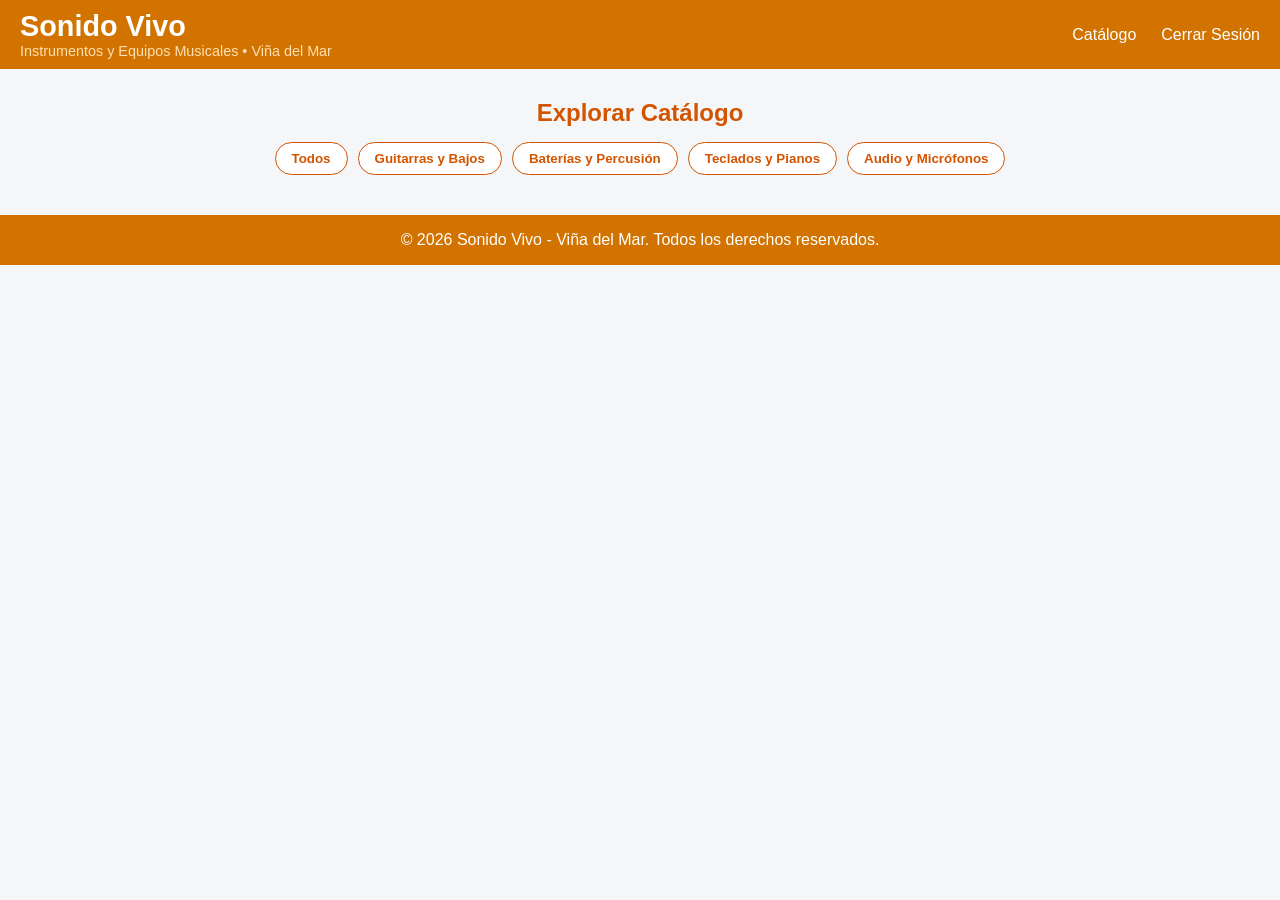
==== Arquitectura.html @ 8dd6b811 "se crea la Arquitectura de HTML Y STYLE.CSS para que mis compañeros se guien" ====
<!DOCTYPE html>
<html lang="es">
  <head>
    <meta charset="UTF-8">
    <meta name="viewport" content="width=device-width, initial-scale=1.0">
    <title>Sonido Vivo - Catálogo de Instrumentos</title>
    <link rel="stylesheet" href="style.css">
  </head>

  <body>
    <header>
      <div class="header-contenido">
        <div>  
          <h1>Sonido Vivo</h1>
          <p>Instrumentos y Equipos Musicales • Viña del Mar</p>
        </div>

        <div class="menu-derecha">
          <nav>
            <ul>
              <li>Catálogo</li>
            </ul>
          </nav>
          <nav>
            <ul>
              <li>Cerrar Sesión</li>
            </ul>
          </nav>
        </div>
      </div>
    </header>

    <main>
      <section class="filtros-seccion">
        <h2>Explorar Catálogo</h2>
        <div class="botones-filtros">
          <button class="btn-filtro">Todos</button>
          <button class="btn-filtro" >Guitarras y Bajos</button>
          <button class="btn-filtro" >Baterías y Percusión</button>
          <button class="btn-filtro" >Teclados y Pianos</button>
          <button class="btn-filtro" >Audio y Micrófonos</button>
        </div>
      </section>
      <section>
        <div>
        <!-- aqui se coloca los instrumentos -->
        </div>
      </section>
    </main>
    <footer>
      <p>© 2026 Sonido Vivo - Viña del Mar. Todos los derechos reservados.</p>
    </footer>
  </body>
</html>
---- style.css ----
* {
  box-sizing: border-box;
  margin: 0;
  padding: 0;
}

body {
  font-family: Arial, sans-serif;
  background-color: #f4f6f8;
  color: #d27300;
}

header {
  background-color: #d27300;
  color: #ffffff;
  padding: 10px 20px;
}

.header-contenido {
  max-width: 1600px;
  margin: 0 auto;
  display: flex;
  flex-wrap: wrap;
  justify-content: space-between;   
  align-items: center;
  gap: 15px;
}

header h1 {
  font-size: 1.8rem;
  margin: 0;
}

header p {
  font-size: 0.9rem;
  color: #ffe0b2;  
  margin: 0;
}

nav ul {
  list-style: none;
  display: flex;
  gap: 15px;
}

nav a {
  color: #ecf0f1;
  text-decoration: none;
  font-weight: bold;
  font-size: 0.95rem;
}

.menu-derecha {
  display: flex;
  align-items: center;
  gap: 25px;
}


main {
  max-width: 1200px;
  margin: 30px auto;
  padding: 0 20px;
}

.filtros-seccion {
  margin-bottom: 25px;
  text-align: center;
}

.filtros-seccion h2 {
  margin-bottom: 15px;
  color: #d35400;  
}

.botones-filtros {
  display: flex;
  flex-wrap: wrap;
  justify-content: center;
  gap: 10px;
}

.btn-filtro {
  background-color: #ffffff;
  border: 1px solid #d35400;   
  padding: 8px 16px;
  border-radius: 20px;
  cursor: pointer;
  font-weight: bold;
  color: #d35400;   
}

footer {
  background-color: #d27300;
  color: #ffffff;
  text-align: center;
  padding: 16px;
  margin-top: 40px;
}

@media (max-width: 768px) {
  .producto {
    width: 100%;
  }
  .header-contenido {
    flex-direction: column;
    text-align: center;
  }
}
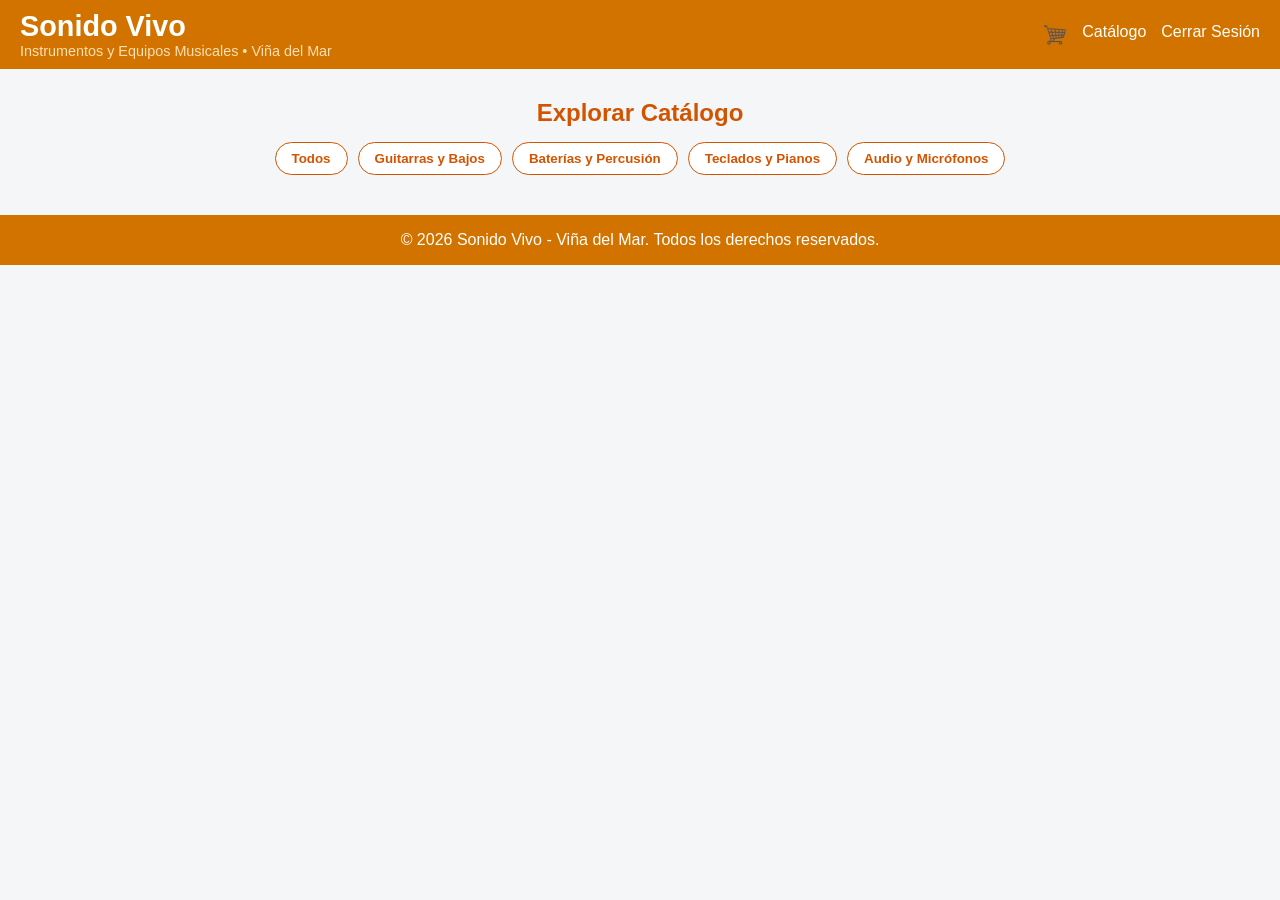
==== commit 41b169ae: "Creación y reorganización de carpetas. Con agregado de icono de carrito de compras" ====
--- a/Arquitectura.html
+++ b/Arquitectura.html
@@ -4,7 +4,7 @@
     <meta charset="UTF-8">
     <meta name="viewport" content="width=device-width, initial-scale=1.0">
     <title>Sonido Vivo - Catálogo de Instrumentos</title>
-    <link rel="stylesheet" href="style.css">
+    <link rel="stylesheet" href="style/style.css">
   </head>
 
   <body>
@@ -18,11 +18,8 @@
         <div class="menu-derecha">
           <nav>
             <ul>
+              <img class="icono-carrito" src="img/shopping-cart.png">
               <li>Catálogo</li>
-            </ul>
-          </nav>
-          <nav>
-            <ul>
               <li>Cerrar Sesión</li>
             </ul>
           </nav>
--- a/style/style.css
+++ b/style/style.css
@@ -0,0 +1,115 @@
+
+* {
+  box-sizing: border-box;
+  margin: 0;
+  padding: 0;
+}
+
+body {
+  font-family: Arial, sans-serif;
+  background-color: #f4f6f8;
+  color: #d27300;
+}
+
+header {
+  background-color: #d27300;
+  color: #ffffff;
+  padding: 10px 20px;
+}
+
+.icono-carrito{
+  width: 24px;
+  height: 24px;
+}
+
+.header-contenido {
+  max-width: 1600px;
+  margin: 0 auto;
+  display: flex;
+  flex-wrap: wrap;
+  justify-content: space-between;   
+  align-items: center;
+  gap: 15px;
+}
+
+header h1 {
+  font-size: 1.8rem;
+  margin: 0;
+}
+
+header p {
+  font-size: 0.9rem;
+  color: #ffe0b2;  
+  margin: 0;
+}
+
+nav ul {
+  list-style: none;
+  display: flex;
+  gap: 15px;
+}
+
+nav a {
+  color: #ecf0f1;
+  text-decoration: none;
+  font-weight: bold;
+  font-size: 0.95rem;
+}
+
+.menu-derecha {
+  display: flex;
+  align-items: center;
+  gap: 25px;
+}
+
+
+main {
+  max-width: 1200px;
+  margin: 30px auto;
+  padding: 0 20px;
+}
+
+.filtros-seccion {
+  margin-bottom: 25px;
+  text-align: center;
+}
+
+.filtros-seccion h2 {
+  margin-bottom: 15px;
+  color: #d35400;  
+}
+
+.botones-filtros {
+  display: flex;
+  flex-wrap: wrap;
+  justify-content: center;
+  gap: 10px;
+}
+
+.btn-filtro {
+  background-color: #ffffff;
+  border: 1px solid #d35400;   
+  padding: 8px 16px;
+  border-radius: 20px;
+  cursor: pointer;
+  font-weight: bold;
+  color: #d35400;   
+}
+
+footer {
+  background-color: #d27300;
+  color: #ffffff;
+  text-align: center;
+  padding: 16px;
+  margin-top: 40px;
+}
+
+@media (max-width: 768px) {
+  .producto {
+    width: 100%;
+  }
+  .header-contenido {
+    flex-direction: column;
+    text-align: center;
+  }
+}
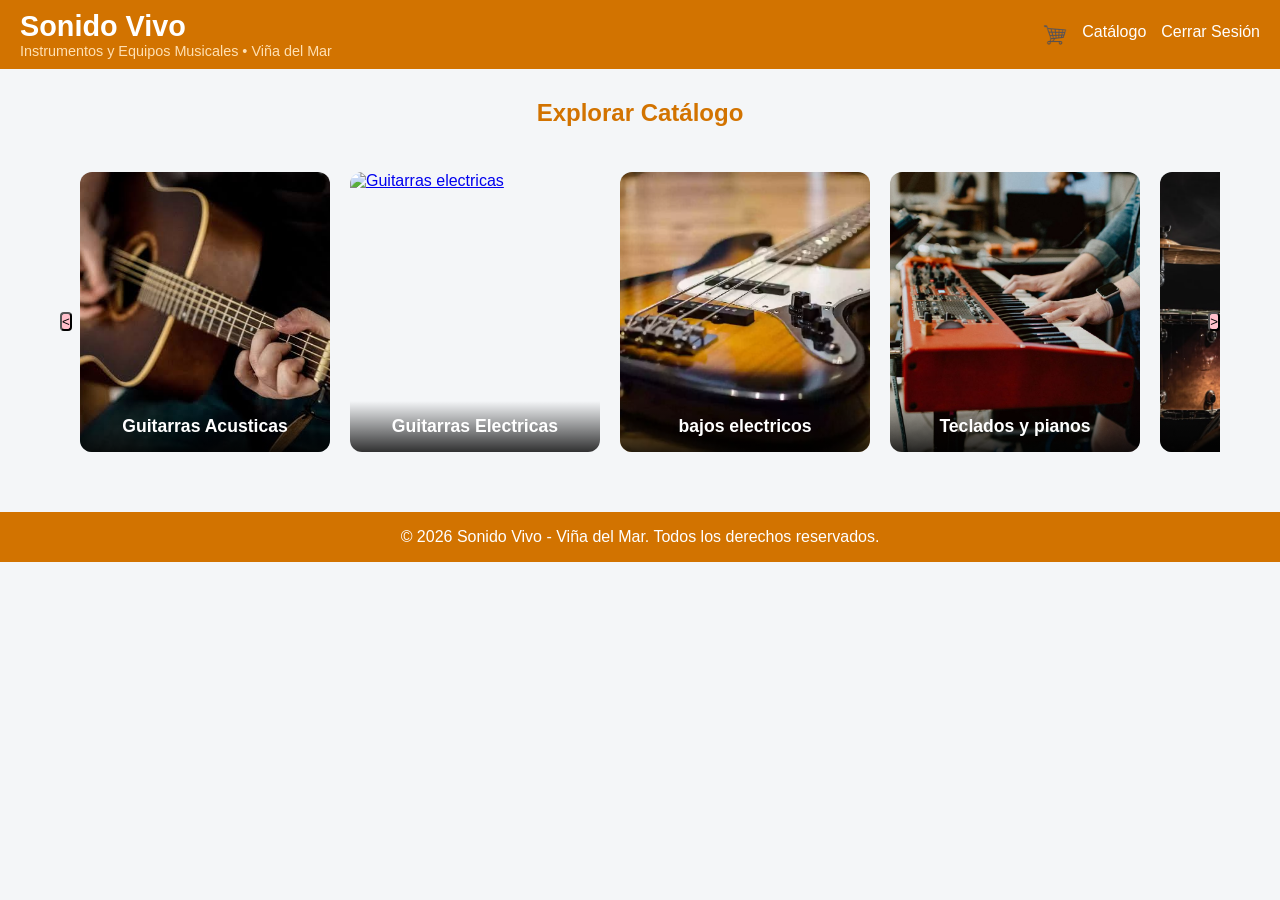
==== commit dd64fe37: "Agregado de carrusel interactivo con flechas integrando css y js en ello" ====
--- a/Arquitectura.html
+++ b/Arquitectura.html
@@ -1,51 +1,126 @@
 <!DOCTYPE html>
 <html lang="es">
-  <head>
-    <meta charset="UTF-8">
-    <meta name="viewport" content="width=device-width, initial-scale=1.0">
-    <title>Sonido Vivo - Catálogo de Instrumentos</title>
-    <link rel="stylesheet" href="style/style.css">
-  </head>
 
-  <body>
-    <header>
-      <div class="header-contenido">
-        <div>  
-          <h1>Sonido Vivo</h1>
-          <p>Instrumentos y Equipos Musicales • Viña del Mar</p>
-        </div>
+<head>
+  <meta charset="UTF-8">
+  <meta name="viewport" content="width=device-width, initial-scale=1.0">
+  <title>Sonido Vivo - Catálogo de Instrumentos</title>
+  <link rel="stylesheet" href="style/style.css">
+  <link rel="stylesheet" href="style/carrusel.css">
+  <script src="js/carrusel.js" defer></script>
+</head>
 
-        <div class="menu-derecha">
-          <nav>
-            <ul>
-              <img class="icono-carrito" src="img/shopping-cart.png">
-              <li>Catálogo</li>
-              <li>Cerrar Sesión</li>
-            </ul>
-          </nav>
-        </div>
+<body>
+  <header>
+    <div class="header-contenido">
+      <div>
+        <h1>Sonido Vivo</h1>
+        <p>Instrumentos y Equipos Musicales • Viña del Mar</p>
       </div>
-    </header>
 
-    <main>
-      <section class="filtros-seccion">
-        <h2>Explorar Catálogo</h2>
-        <div class="botones-filtros">
-          <button class="btn-filtro">Todos</button>
-          <button class="btn-filtro" >Guitarras y Bajos</button>
-          <button class="btn-filtro" >Baterías y Percusión</button>
-          <button class="btn-filtro" >Teclados y Pianos</button>
-          <button class="btn-filtro" >Audio y Micrófonos</button>
-        </div>
-      </section>
-      <section>
-        <div>
+      <div class="menu-derecha">
+        <nav>
+          <ul>
+            <img class="icono-carrito" src="img/shopping-cart.png">
+            <li>Catálogo</li>
+            <li>Cerrar Sesión</li>
+          </ul>
+        </nav>
+      </div>
+    </div>
+  </header>
+
+  <main>
+    <div class="titulo-categorias">
+      <h2>Explorar Catálogo</h2>
+
+    </div>
+    <div class="categorias-div">
+      <button id="btn-izq" class="flecha-categorias">&lt;</button>
+
+      <ul class="categorias" id="categorias">
+        <li class="categoria-item">
+          <a href="guitarras-acusticas.html" class="categoria-link">
+            <img src="img/guitarraAcustica.jpg" alt="Guitarras Acústicas">
+            <span>Guitarras Acusticas</span>
+          </a>
+        </li>
+
+        <li class="categoria-item">
+          <a href="guitarras-electricas.html" class="categoria-link">
+            <img src="img/guitarraElectrica.jpg" alt="Guitarras electricas">
+            <span>Guitarras Electricas</span>
+          </a>
+        </li>
+
+        <li class="categoria-item">
+          <a href="bajos-electricos.html" class="categoria-link">
+            <img src="img/bajo-electrico.webp" alt="bajo electrico">
+            <span>bajos electricos</span>
+          </a>
+        </li>
+
+        <li class="categoria-item">
+          <a href="teclados-pianos.html" class="categoria-link">
+            <img src="img/teclado.jpg" alt="Teclados">
+            <span>Teclados y pianos</span>
+          </a>
+        </li>
+
+        <li class="categoria-item">
+          <a href="percusion.html" class="categoria-link">
+            <img src="img/bateria.jpg" alt="Percusión">
+            <span>Percusión</span>
+          </a>
+        </li>
+        <li class="categoria-item">
+          <a href="amplificadores.html" class="categoria-link">
+            <img src="img/amplificadores.jpg" alt="Amplificadores">
+            <span>Amplificadores</span>
+          </a>
+        </li>
+
+        <li class="categoria-item">
+          <a href="microfonos.html" class="categoria-link">
+            <img src="img/microfonos.jpeg" alt="Micrófonos">
+            <span>Micrófonos</span>
+          </a>
+        </li>
+
+        <li class="categoria-item">
+          <a href="pedales-efectos.html" class="categoria-link">
+            <img src="img/pedal-efecto.jpg" alt="Pedales de efectos">
+            <span>Pedales de efectos</span>
+          </a>
+        </li>
+
+        <li class="categoria-item">
+          <a href="accesorios.html" class="categoria-link">
+            <img src="img/puas.webp" alt="puas de guitarra">
+            <span>Accesorios</span>
+          </a>
+        </li>
+
+        <li class="categoria-item">
+          <a href="estudio-grabacion.html" class="categoria-link">
+            <img src="img/audifonos-estudio.jpg" alt="Estudio y grabación">
+            <span>Estudio y grabación</span>
+          </a>
+        </li>
+
+      </ul>
+      <button id="btn-der" class="flecha-categorias">&gt;</button>
+    </div>
+
+    <section>
+      <div>
         <!-- aqui se coloca los instrumentos -->
-        </div>
-      </section>
-    </main>
-    <footer>
-      <p>© 2026 Sonido Vivo - Viña del Mar. Todos los derechos reservados.</p>
-    </footer>
-  </body>
+      </div>
+    </section>
+  </main>
+  <footer>
+    <p>© 2026 Sonido Vivo - Viña del Mar. Todos los derechos reservados.</p>
+  </footer>
+</body>
+
 </html>
--- a/style/style.css
+++ b/style/style.css
@@ -69,7 +69,7 @@
   padding: 0 20px;
 }
 
-.filtros-seccion {
+.titulo-categorias {
   margin-bottom: 25px;
   text-align: center;
 }
--- a/style/carrusel.css
+++ b/style/carrusel.css
@@ -0,0 +1,76 @@
+.categorias-div{
+    position: relative;
+}
+
+.flecha-categorias{
+    position: absolute;
+    top: 50%;
+    z-index: 10;  
+    border-radius: 4px;
+    background-color: pink;
+    cursor: pointer;
+}
+
+.flecha-categorias#btn-izq{
+    left: 0;
+
+}
+
+.flecha-categorias#btn-der{
+    right: 0;
+}
+
+.categorias {
+    width: 100%;
+    height: 320px;
+    padding: 20px;
+    display: flex;
+    gap: 20px;
+    list-style: none;
+    overflow-x: hidden; /* Oculta el desbordamiento horizontal */
+    scroll-behavior: smooth; /* Suaviza el desplazamiento */
+}
+
+.categoria-item {
+    flex: 0 0 75%;
+    max-width: 250px;
+    height: 100%;
+    border-radius: 12px;
+
+    overflow: hidden;  /* Evita que la imagen se desborde del contenedor */
+    position: relative; /* Para posicionar el texto sobre la imagen */
+
+    font-family: 'Arial', sans-serif;
+    font-size: 1rem;
+}
+
+.categoria-link {
+    display: block; /* Hace que el enlace ocupe todo el contenedor */
+    width: 100%;
+    height: 100%;
+}
+
+.categoria-link img {
+    width: 100%;
+    height: 100%;
+    object-fit: cover; /* Evita que la imagen se deforme */
+    transition: transform 0.3s ease;
+}
+
+/* :hover sirve para aplicar efectos a elementos cuando se pasa el mouse por encima*/
+.categoria-link:hover img {
+    transform: scale(1.05); /* Efecto zoom al pasar el mouse */
+}
+
+.categoria-link span {
+    position: absolute;
+    bottom: 0;
+    left: 0;
+    width: 100%;
+    padding: 15px 10px;
+    background: linear-gradient(transparent, rgba(0, 0, 0, 0.8));
+    color: white;
+    font-size: 1.1rem;
+    font-weight: bold;
+    text-align: center;
+}
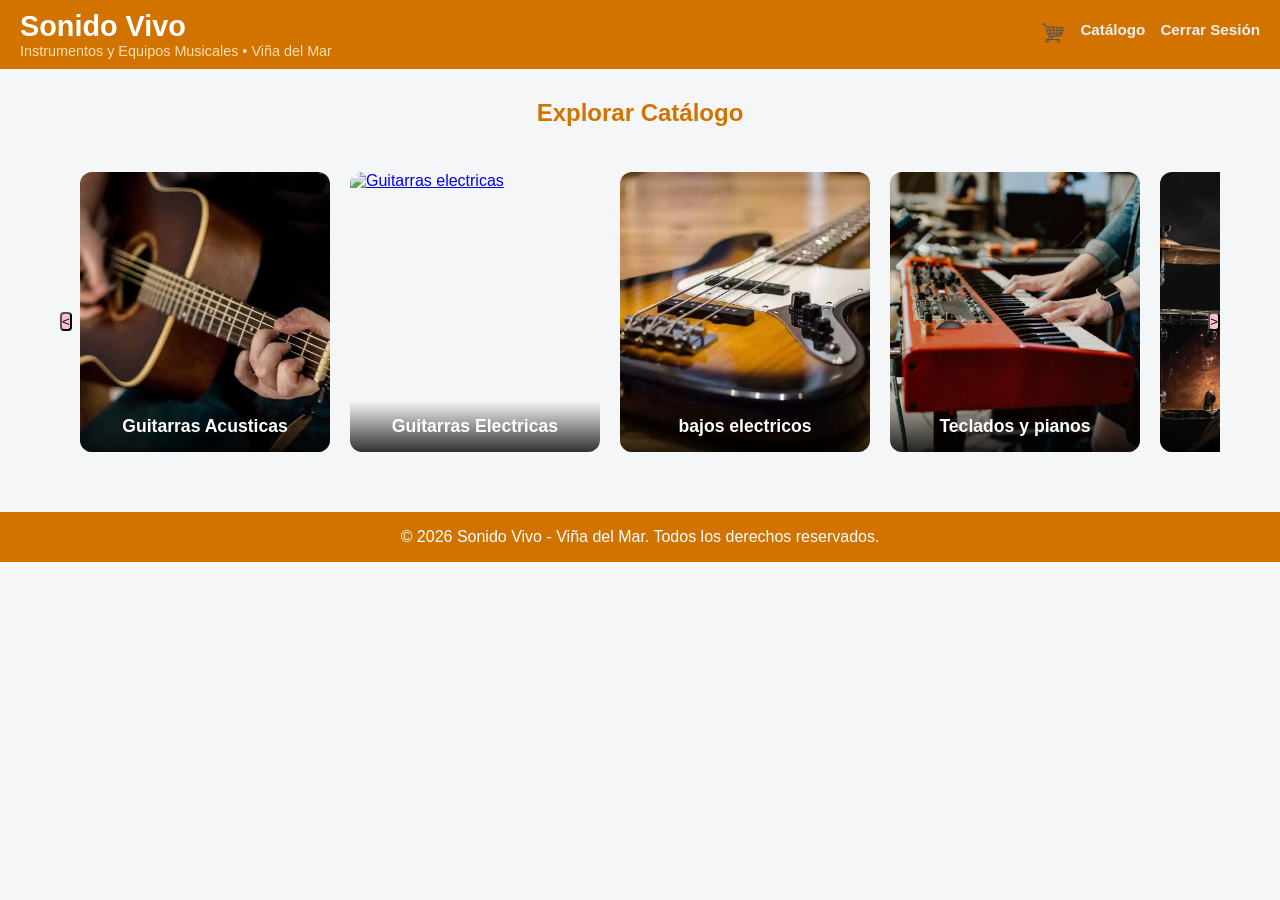
==== commit 908a9603: "fix(html): corregir anidacion de lista nav y agregar enlaces a" ====
--- a/Arquitectura.html
+++ b/Arquitectura.html
@@ -21,96 +21,121 @@
       <div class="menu-derecha">
         <nav>
           <ul>
-            <img class="icono-carrito" src="img/shopping-cart.png">
-            <li>Catálogo</li>
-            <li>Cerrar Sesión</li>
+            <li>
+              <a href="#">
+                <img class="icono-carrito" src="img/shopping-cart.png" alt="Carrito de compras">
+              </a>
+            </li>
+            <li><a href="Arquitectura.html">Catálogo</a></li>
+            <li><a href="#">Cerrar Sesión</a></li>
           </ul>
         </nav>
       </div>
-    </div>
   </header>
 
   <main>
-    <div class="titulo-categorias">
-      <h2>Explorar Catálogo</h2>
 
-    </div>
-    <div class="categorias-div">
-      <button id="btn-izq" class="flecha-categorias">&lt;</button>
+    <section>
+      <div class="titulo-categorias">
+        <h2>Explorar Catálogo</h2>
+      </div>
+      <div class="categorias-div">
+        <button id="btn-izq" class="flecha-categorias">&lt;</button>
 
-      <ul class="categorias" id="categorias">
-        <li class="categoria-item">
-          <a href="guitarras-acusticas.html" class="categoria-link">
-            <img src="img/guitarraAcustica.jpg" alt="Guitarras Acústicas">
-            <span>Guitarras Acusticas</span>
-          </a>
-        </li>
+        <ul class="categorias" id="categorias">
+          <li class="categoria-item">
+            <article class="article-carrusel">
+              <a href="guitarras-acusticas.html" class="categoria-link">
+                <img src="img/guitarraAcustica.jpg" alt="Guitarras Acústicas">
+                <span>Guitarras Acusticas</span>
+              </a>
+            </article>
+          </li>
 
-        <li class="categoria-item">
-          <a href="guitarras-electricas.html" class="categoria-link">
-            <img src="img/guitarraElectrica.jpg" alt="Guitarras electricas">
-            <span>Guitarras Electricas</span>
-          </a>
-        </li>
+          <li class="categoria-item">
+            <article class="article-carrusel">
+              <a href="guitarras-electricas.html" class="categoria-link">
+                <img src="img/guitarraElectrica.jpg" alt="Guitarras electricas">
+                <span>Guitarras Electricas</span>
+              </a>
+            </article>
+          </li>
 
-        <li class="categoria-item">
-          <a href="bajos-electricos.html" class="categoria-link">
-            <img src="img/bajo-electrico.webp" alt="bajo electrico">
-            <span>bajos electricos</span>
-          </a>
-        </li>
+          <li class="categoria-item">
+            <article class="article-carrusel">
+              <a href="bajos-electricos.html" class="categoria-link">
+                <img src="img/bajo-electrico.webp" alt="bajo electrico">
+                <span>bajos electricos</span>
+              </a>
+            </article>
+          </li>
 
-        <li class="categoria-item">
-          <a href="teclados-pianos.html" class="categoria-link">
-            <img src="img/teclado.jpg" alt="Teclados">
-            <span>Teclados y pianos</span>
-          </a>
-        </li>
+          <li class="categoria-item">
+            <article class="article-carrusel">
+              <a href="teclados-pianos.html" class="categoria-link">
+                <img src="img/teclado.jpg" alt="Teclados">
+                <span>Teclados y pianos</span>
+              </a>
+            </article>
+          </li>
 
-        <li class="categoria-item">
-          <a href="percusion.html" class="categoria-link">
-            <img src="img/bateria.jpg" alt="Percusión">
-            <span>Percusión</span>
-          </a>
-        </li>
-        <li class="categoria-item">
-          <a href="amplificadores.html" class="categoria-link">
-            <img src="img/amplificadores.jpg" alt="Amplificadores">
-            <span>Amplificadores</span>
-          </a>
-        </li>
+          <li class="categoria-item">
+            <article class="article-carrusel">
+              <a href="percusion.html" class="categoria-link">
+                <img src="img/bateria.jpg" alt="Percusión">
+                <span>Percusión</span>
+              </a>
+            </article>
+          </li>
+          <li class="categoria-item">
+            <article class="article-carrusel">
+              <a href="amplificadores.html" class="categoria-link">
+                <img src="img/amplificadores.jpg" alt="Amplificadores">
+                <span>Amplificadores</span>
+              </a>
+            </article>
+          </li>
 
-        <li class="categoria-item">
-          <a href="microfonos.html" class="categoria-link">
-            <img src="img/microfonos.jpeg" alt="Micrófonos">
-            <span>Micrófonos</span>
-          </a>
-        </li>
+          <li class="categoria-item">
+            <article class="article-carrusel">
+              <a href="microfonos.html" class="categoria-link">
+                <img src="img/microfonos.jpeg" alt="Micrófonos">
+                <span>Micrófonos</span>
+              </a>
+            </article>
+          </li>
 
-        <li class="categoria-item">
-          <a href="pedales-efectos.html" class="categoria-link">
-            <img src="img/pedal-efecto.jpg" alt="Pedales de efectos">
-            <span>Pedales de efectos</span>
-          </a>
-        </li>
+          <li class="categoria-item">
+            <article class="article-carrusel">
+              <a href="pedales-efectos.html" class="categoria-link">
+                <img src="img/pedal-efecto.jpg" alt="Pedales de efectos">
+                <span>Pedales de efectos</span>
+              </a>
+            </article>
+          </li>
 
-        <li class="categoria-item">
-          <a href="accesorios.html" class="categoria-link">
-            <img src="img/puas.webp" alt="puas de guitarra">
-            <span>Accesorios</span>
-          </a>
-        </li>
+          <li class="categoria-item">
+            <article class="article-carrusel">
+              <a href="accesorios.html" class="categoria-link">
+                <img src="img/puas.webp" alt="puas de guitarra">
+                <span>Accesorios</span>
+              </a>
+            </article>
+          </li>
 
-        <li class="categoria-item">
-          <a href="estudio-grabacion.html" class="categoria-link">
-            <img src="img/audifonos-estudio.jpg" alt="Estudio y grabación">
-            <span>Estudio y grabación</span>
-          </a>
-        </li>
+          <li class="categoria-item">
+            <article class="article-carrusel">
+              <a href="estudio-grabacion.html" class="categoria-link">
+                <img src="img/audifonos-estudio.jpg" alt="Estudio y grabación">
+                <span>Estudio y grabación</span>
+              </a>
+            </article>
+          </li>
 
-      </ul>
-      <button id="btn-der" class="flecha-categorias">&gt;</button>
-    </div>
+        </ul>
+        <button id="btn-der" class="flecha-categorias">&gt;</button>
+      </div>
+    </section>
 
     <section>
       <div>
--- a/style/carrusel.css
+++ b/style/carrusel.css
@@ -44,6 +44,11 @@
     font-size: 1rem;
 }
 
+.article-carrusel{
+    width: 100%;
+    height: 100%;
+}
+
 .categoria-link {
     display: block; /* Hace que el enlace ocupe todo el contenedor */
     width: 100%;
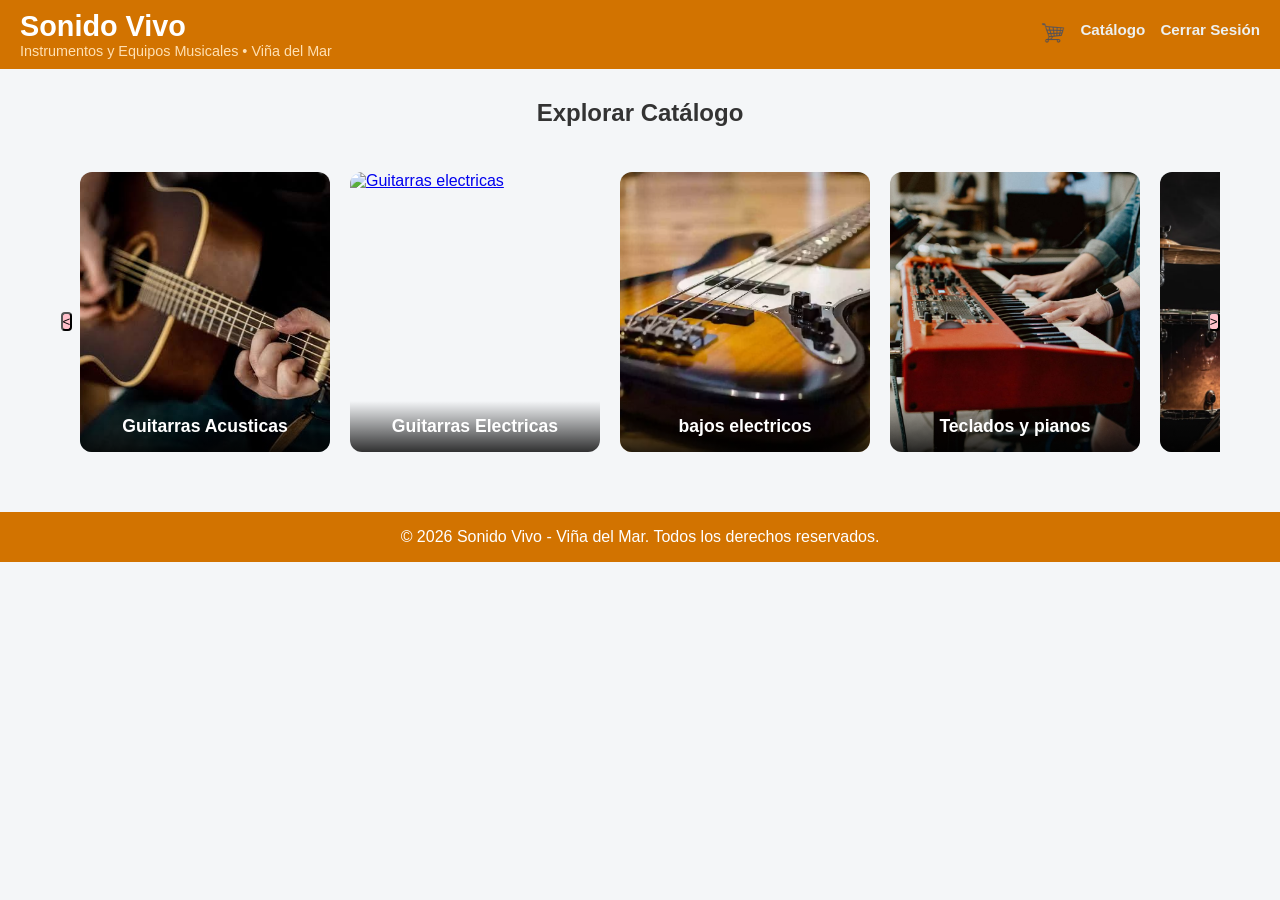
==== commit 9738b158: "refactor(css): estandarizar selectores por clase funcional y normalizar color base" ====
--- a/Arquitectura.html
+++ b/Arquitectura.html
@@ -14,8 +14,8 @@
   <header>
     <div class="header-contenido">
       <div>
-        <h1>Sonido Vivo</h1>
-        <p>Instrumentos y Equipos Musicales • Viña del Mar</p>
+        <h1 class="marca-titulo">Sonido Vivo</h1>
+        <p class="marca-lema">Instrumentos y Equipos Musicales • Viña del Mar</p>
       </div>
 
       <div class="menu-derecha">
@@ -31,6 +31,7 @@
           </ul>
         </nav>
       </div>
+    </div>
   </header>
 
   <main>
@@ -40,7 +41,7 @@
         <h2>Explorar Catálogo</h2>
       </div>
       <div class="categorias-div">
-        <button id="btn-izq" class="flecha-categorias">&lt;</button>
+        <button id="btn-izq" class="flecha-categorias flecha-izq">&lt;</button>
 
         <ul class="categorias" id="categorias">
           <li class="categoria-item">
@@ -133,7 +134,7 @@
           </li>
 
         </ul>
-        <button id="btn-der" class="flecha-categorias">&gt;</button>
+        <button id="btn-der" class="flecha-categorias flecha-der">&gt;</button>
       </div>
     </section>
 
--- a/style/style.css
+++ b/style/style.css
@@ -8,7 +8,7 @@
 body {
   font-family: Arial, sans-serif;
   background-color: #f4f6f8;
-  color: #d27300;
+  color: #333333;
 }
 
 header {
@@ -32,12 +32,12 @@
   gap: 15px;
 }
 
-header h1 {
+.marca-titulo {
   font-size: 1.8rem;
   margin: 0;
 }
 
-header p {
+.marca-lema {
   font-size: 0.9rem;
   color: #ffe0b2;  
   margin: 0;
--- a/style/carrusel.css
+++ b/style/carrusel.css
@@ -11,13 +11,13 @@
     cursor: pointer;
 }
 
-.flecha-categorias#btn-izq{
-    left: 0;
+.flecha-izq{
+    left: 0.5px;
 
 }
 
-.flecha-categorias#btn-der{
-    right: 0;
+.flecha-der{
+    right: 0.5px;
 }
 
 .categorias {
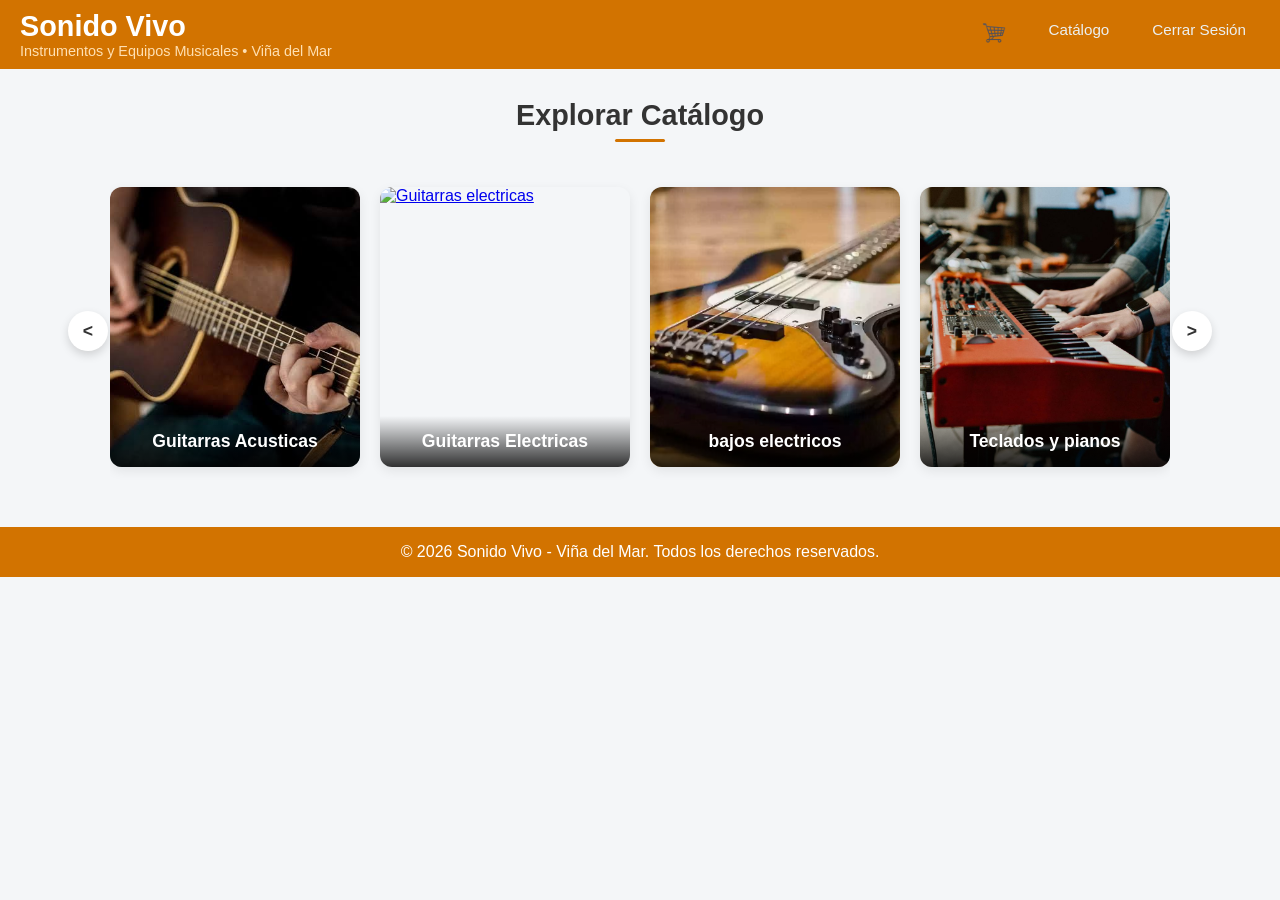
==== commit 8566f0be: "feat(interfaz): implementación de carrusel circular y documentación de cambios" ====
--- a/Arquitectura.html
+++ b/Arquitectura.html
@@ -14,10 +14,11 @@
   <header>
     <div class="header-contenido">
       <div>
+        <!--Se reemplazan IDs por clases (.marca-titulo, .marca-lema) para reducir especificidad -->
         <h1 class="marca-titulo">Sonido Vivo</h1>
         <p class="marca-lema">Instrumentos y Equipos Musicales • Viña del Mar</p>
       </div>
-
+      <!--Se agrupan accesos directos en nav/ul y se corrige anidamiento de etiquetas -->
       <div class="menu-derecha">
         <nav>
           <ul>
--- a/style/style.css
+++ b/style/style.css
@@ -5,6 +5,7 @@
   padding: 0;
 }
 
+/* Se cambiar color a gris oscuro para asegurar contraste y legibilidad*/
 body {
   font-family: Arial, sans-serif;
   background-color: #f4f6f8;
@@ -32,6 +33,7 @@
   gap: 15px;
 }
 
+/*Selectores de clases para facilitar el mantenimiento*/
 .marca-titulo {
   font-size: 1.8rem;
   margin: 0;
@@ -52,8 +54,15 @@
 nav a {
   color: #ecf0f1;
   text-decoration: none;
-  font-weight: bold;
+  font-weight: 500;
   font-size: 0.95rem;
+  padding: 6px 14px;
+  border-radius: 20px;
+  transition: background-color 0.25s ease, color 0.25s ease;
+}
+
+nav a:hover {
+  background-color: rgba(255, 255, 255, 0.2);
 }
 
 .menu-derecha {
@@ -74,9 +83,30 @@
   text-align: center;
 }
 
+/* Barra bajo el titulo de sección*/
+.titulo-categorias h2 {
+  position: relative;
+  display: inline-block;
+  padding-bottom: 10px;
+  font-size: 1.8rem;
+  font-weight: 700;
+}
+
+.titulo-categorias h2::after{
+  content: "";
+  position: absolute;
+  bottom: 0;
+  left: 50%;
+  transform: translateX(-50%);
+  width: 50px;
+  height: 3px;
+  background-color: #d27300;
+  border-radius: 2px;
+}
+
 .filtros-seccion h2 {
   margin-bottom: 15px;
-  color: #d35400;  
+  color: #d27300;  
 }
 
 .botones-filtros {
@@ -88,12 +118,20 @@
 
 .btn-filtro {
   background-color: #ffffff;
-  border: 1px solid #d35400;   
+  border: 1px solid #d27300;   
   padding: 8px 16px;
   border-radius: 20px;
   cursor: pointer;
   font-weight: bold;
-  color: #d35400;   
+  color: #d27300;
+  transition: all 0.2s ease;   
+}
+
+.btn-filtro:hover{
+  background-color: #d27300;
+  color: #ffffff;
+  transform: translate(-2px);
+  box-shadow: 0 4px 10px rgba(210, 115, 0, 0.25);
 }
 
 footer {
--- a/style/carrusel.css
+++ b/style/carrusel.css
@@ -1,29 +1,50 @@
+/* Margenes internos para alojar botones sin obstruir las tarjetas*/
 .categorias-div{
     position: relative;
+    padding: 0 50px;
+    box-sizing: border-box;
 }
 
+/*Botones circulares centrados con box-shadow para profundidad*/
 .flecha-categorias{
     position: absolute;
-    top: 50%;
+    top: 45%;
     z-index: 10;  
-    border-radius: 4px;
-    background-color: pink;
+    width: 40px;
+    height: 40px;
+    border-radius: 50%;
+    border: none;
+    background-color: #ffffff;
+    color: #333333;
+    font-size: 1.1rem;
+    font-weight: bold;
     cursor: pointer;
+    box-shadow: 0 4px 10px rgba(0, 0, 0, 0.15);
+    display: flex;
+    align-items: center;
+    justify-content: center;
+    transition: background-color 0.2s ease, transform 0.2s ease;
+}
+
+/*Escala y resalte sueve al pasar el cursor*/
+.flecha-categorias:hover{
+    background-color: #f5f5f5;
+    transform: translateY(-50%) scale(1.1);
 }
 
 .flecha-izq{
-    left: 0.5px;
+    left: 8px;
 
 }
 
 .flecha-der{
-    right: 0.5px;
+    right: 8px;
 }
 
 .categorias {
     width: 100%;
     height: 320px;
-    padding: 20px;
+    padding: 20px 0;
     display: flex;
     gap: 20px;
     list-style: none;
@@ -36,12 +57,12 @@
     max-width: 250px;
     height: 100%;
     border-radius: 12px;
-
     overflow: hidden;  /* Evita que la imagen se desborde del contenedor */
     position: relative; /* Para posicionar el texto sobre la imagen */
-
     font-family: 'Arial', sans-serif;
     font-size: 1rem;
+    box-shadow: 0 4px 12px rgba(0, 0, 0, 0.08);
+    transition: transform 0.02s ease, box-shadow 0.2s ease;
 }
 
 .article-carrusel{
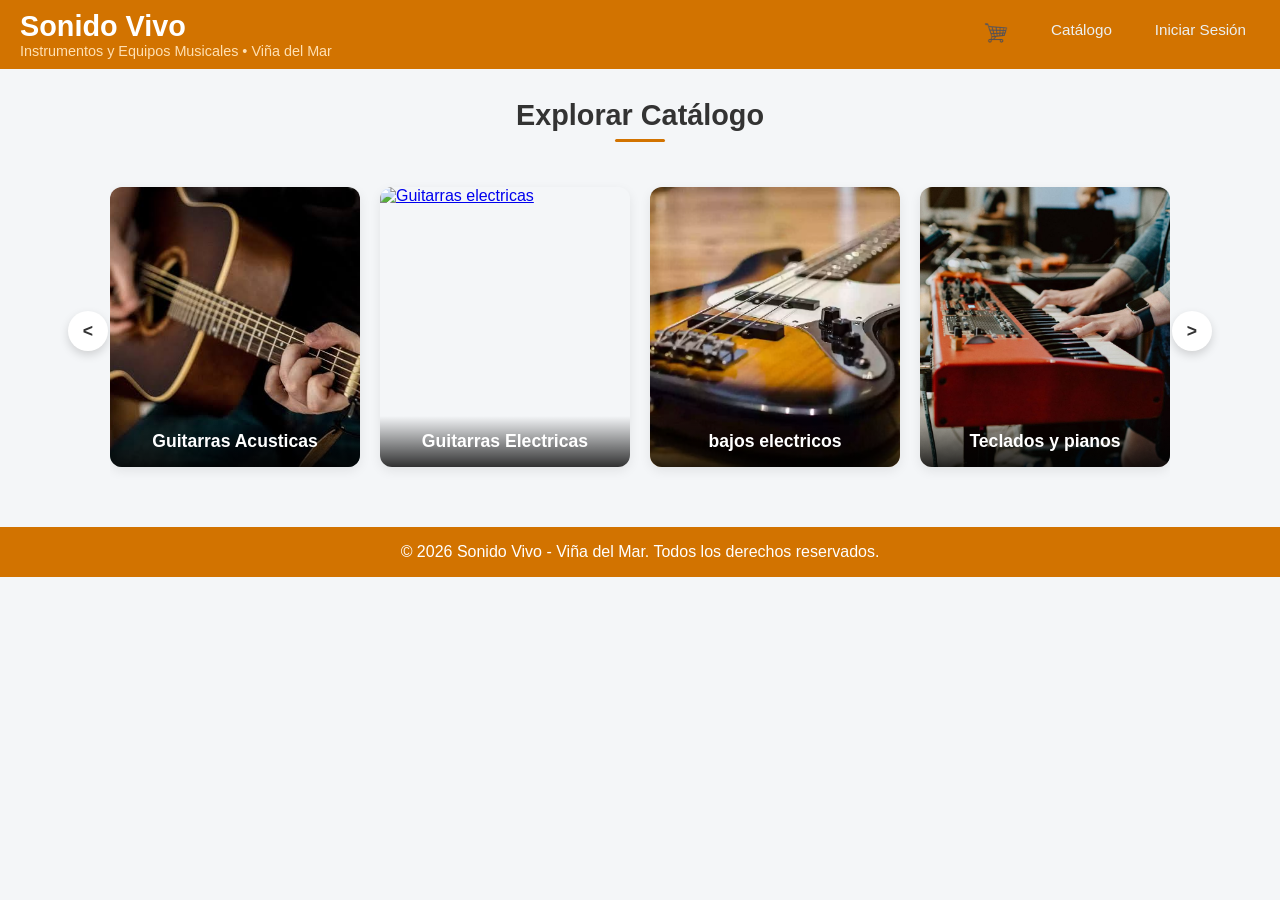
==== commit ecc2ce8b: "Creacion de Login y creacion de estilo para el mismo con con validacion js" ====
--- a/Arquitectura.html
+++ b/Arquitectura.html
@@ -5,6 +5,7 @@
   <meta charset="UTF-8">
   <meta name="viewport" content="width=device-width, initial-scale=1.0">
   <title>Sonido Vivo - Catálogo de Instrumentos</title>
+  <link rel="icon" href="img/logo.png" type="image/png">
   <link rel="stylesheet" href="style/style.css">
   <link rel="stylesheet" href="style/carrusel.css">
   <script src="js/carrusel.js" defer></script>
@@ -28,7 +29,7 @@
               </a>
             </li>
             <li><a href="Arquitectura.html">Catálogo</a></li>
-            <li><a href="#">Cerrar Sesión</a></li>
+            <li><a href="login.html" id="btn-auth">Iniciar Sesión</a></li>
           </ul>
         </nav>
       </div>
--- a/style/style.css
+++ b/style/style.css
@@ -4,7 +4,9 @@
   margin: 0;
   padding: 0;
 }
-
+html{
+  height: 100%;  
+}
 /* Se cambiar color a gris oscuro para asegurar contraste y legibilidad*/
 body {
   font-family: Arial, sans-serif;
@@ -73,6 +75,7 @@
 
 
 main {
+  flex: 1;
   max-width: 1200px;
   margin: 30px auto;
   padding: 0 20px;
